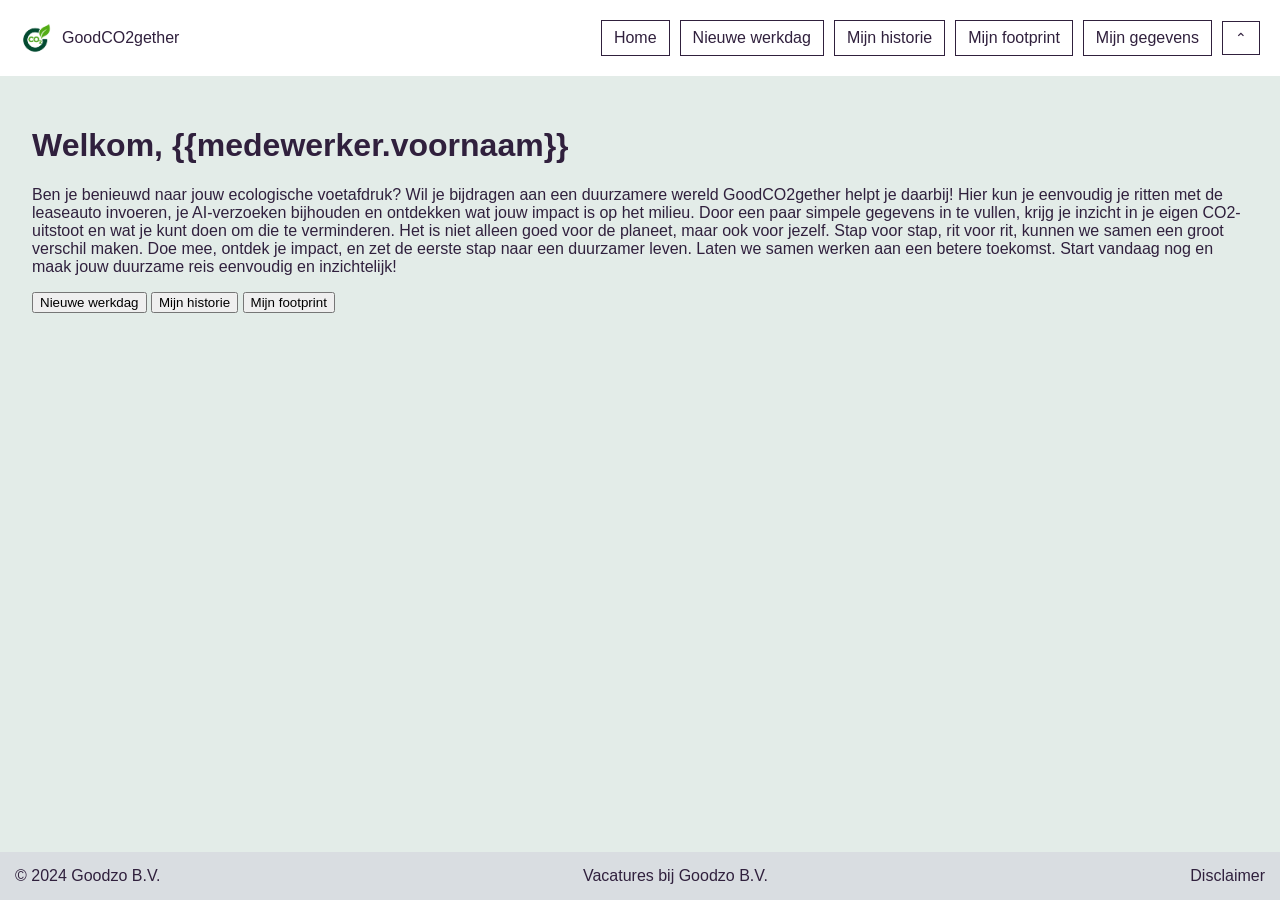
==== HTML/index.html @ 537d81dc "toggle-functie" ====
<!DOCTYPE html>
<!-- Nienke: Dit hebben we in de les niet besproken, maar specifiek voor deze webapp moet het lang-attribuut 'nl' zijn en niet 'en', voor de werkzaamheid van de webapp zelf maakt dat niet uit, maar het is wel relevant voor de resultaten van zoekmachines bijvoorbeeld. Zie ook https://www.w3schools.com/tags/ref_language_codes.asp -->
<html lang="nl">

<head>
    <meta charset="UTF-8" />
    <meta name="viewport" content="width=device-width, initial-scale=1.0" />
    <title>GoodCO2gether</title>
    <link rel="icon" type="image/png" href="../images/FaviconGCO2.png">

    <link rel="stylesheet" href="../CSS/index.css">
    <script src="../JS/script.js" defer></script>
    <script src="../JS/index.js" defer></script>
</head>

<body>
    <header>
    <div class="header-logo-container">
        <img src="../images/FaviconGCO2.png" alt="GoodCO2gether logo" class="header-logo">
        <span>GoodCO2gether</span>
    </div>

    <nav id="main-navigation">
        <a href="#" id="home-button">Home</a>
        <a href="#" id="werkdag-button">Nieuwe werkdag</a>
        <a href="#" id="historie-button">Mijn historie</a>
        <a href="#" id="footprint-button">Mijn footprint</a>
        <a href="#" id="gegevens-button">Mijn gegevens</a>
    </nav>

    <button
        id="header-toggle"
        class="header-toggle"
        type="button"
        aria-label="Header inklappen"
        aria-expanded="true"
        aria-controls="main-navigation">
        ⌃
    </button>
</header>

    <main>
        <h1>Welkom, {{medewerker.voornaam}}</h1>
        <p>Ben je benieuwd naar jouw ecologische voetafdruk? Wil je bijdragen aan een duurzamere wereld GoodCO2gether helpt je daarbij!
            Hier kun je eenvoudig je ritten met de leaseauto invoeren, je AI-verzoeken bijhouden en ontdekken wat jouw impact is op het milieu. 
            Door een paar simpele gegevens in te vullen, krijg je inzicht in je eigen CO2-uitstoot en wat je kunt doen om die te verminderen. 
            Het is niet alleen goed voor de planeet, maar ook voor jezelf. Stap voor stap, rit voor rit, kunnen we samen een groot verschil maken. 
            Doe mee, ontdek je impact, en zet de eerste stap naar een duurzamer leven. Laten we samen werken aan een betere toekomst. 
            Start vandaag nog en maak jouw duurzame reis eenvoudig en inzichtelijk!
        </p>

        <!-- Nienke: uitlijning onderstaand divje, in principe zou deze op hetzelfde niveau moeten staan als bovenstaande <p> -->
        <div>
            <button id="werkdag-main-button">Nieuwe werkdag</button>
            <button id="historie-main-button">Mijn historie</button>
            <button id="footprint-main-button">Mijn footprint</button>
        </div>
    </main>

    <footer>
        <article>
            <span>© 2024 Goodzo B.V.</span>
            <span>Vacatures bij Goodzo B.V.</span>
            <span>Disclaimer</span>
        </article>
    </footer>
</body>

</html>
---- CSS/index.css ----
body {
    margin: 0;
    min-height: 100vh;
    display: flex;
    flex-direction: column;

    font-family: Arial, Helvetica, sans-serif;
    background-color: #E3ECE8;
    color: #30203d;
}

header {
    background-color: white;
    padding: 20px;
    display: flex;
    align-items: center;

    position: sticky;
    top: 0;
    z-index: 1000;

    transition: 0.5s ease;
}

nav {
    display: flex;
    gap: 10px;

    /* Zorgt ervoor dat de navigatie rechts komt te staan */
    margin-left: auto;

    /* Nodig voor het inklappen */
    max-height: 100px;
    opacity: 1;
    overflow: hidden;

    transition: max-height 0.5s ease, opacity 0.3s ease;
}

nav a {
    color: #30203d;
    text-decoration: none;
    padding: 8px 12px;
    border: 1px solid #30203d;
    background-color: white;
    transition: 0.5s;
}

nav a:hover {
    background-color: #245B66;
    color: white;
}


/* Knop voor het inklappen */
.header-toggle {
    color: #30203d;
    background-color: white;
    border: 1px solid #30203d;

    padding: 8px 12px;
    margin-left: 10px;

    cursor: pointer;
    font-size: 14px;

    transition: 0.5s;
}

.header-toggle:hover {
    background-color: #245B66;
    color: white;
}


/* Ingeklapte header */
header.collapsed {
    padding-top: 10px;
    padding-bottom: 10px;
}

header.collapsed nav {
    max-height: 0;
    opacity: 0;
}


main {
    width: 95%;
    margin: 30px auto;
    flex: 1;
}

form {
    display: grid;
    gap: 10px;
    max-width: 500px;

    background-color: white;
    padding: 20px;
}

.persoonlijke-gegevens-blok {
    background-color: white;
    padding: 20px;
    max-width: 500px;
    margin-bottom: 20px;
}

.leaseauto-blok {
    background-color: white;
    padding: 20px;
    max-width: 500px;
    margin-bottom: 20px;
}

.klantlocaties-blok {
    background-color: white;
    padding: 20px;
    max-width: 500px;
}

form p {
    display: grid;
    gap: 5px;
}

input,
form button {
    padding: 10px;
}

footer {
    background-color: #d9dde1;
    padding: 15px;
    margin-top: 30px;
}

article {
    display: flex;
    justify-content: space-between;
}


/* Mobiele weergave */
@media only screen and (max-width: 768px) {

    header {
        padding: 15px;
        flex-wrap: wrap;
        gap: 15px;
    }

    /* Logo blijft links staan */
    .header-logo-container {
        flex: 1;
    }

    nav {
        order: 3;
        width: 100%;

        margin-left: 0;

        flex-direction: column;

        /* Ruimte voor de uitgeklapte navigatie */
        max-height: 500px;
    }

    .header-toggle {
        margin-left: 10px;
    }

    main {
        width: 90%;
        margin: 20px auto;
    }

    footer {
        padding: 10px;
        margin-top: 20px;
    }

    article {
        flex-direction: column;
        gap: 10px;
    }
}


.header-logo-container {
    display: flex;
    align-items: center;
    gap: 10px;
}

.header-logo {
    width: 32px;
    height: 32px;
    object-fit: contain;
}
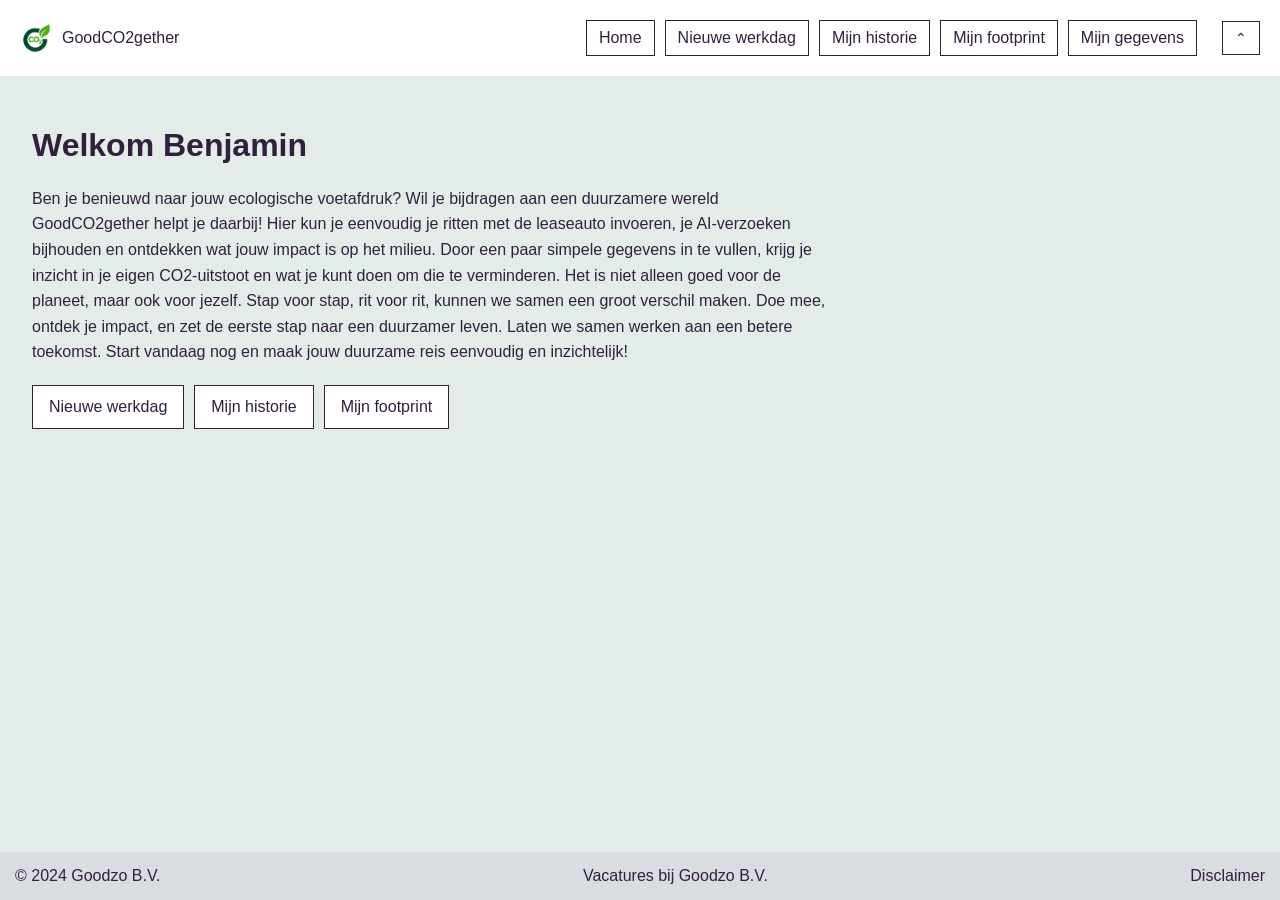
==== commit 91bf297d: "commit dan sukkel 2.0" ====
--- a/HTML/index.html
+++ b/HTML/index.html
@@ -1,5 +1,5 @@
 <!DOCTYPE html>
-<!-- Nienke: Dit hebben we in de les niet besproken, maar specifiek voor deze webapp moet het lang-attribuut 'nl' zijn en niet 'en', voor de werkzaamheid van de webapp zelf maakt dat niet uit, maar het is wel relevant voor de resultaten van zoekmachines bijvoorbeeld. Zie ook https://www.w3schools.com/tags/ref_language_codes.asp -->
+
 <html lang="nl">
 
 <head>
@@ -8,6 +8,7 @@
     <title>GoodCO2gether</title>
     <link rel="icon" type="image/png" href="../images/FaviconGCO2.png">
 
+    <link rel="stylesheet" href="../CSS/style.css">
     <link rel="stylesheet" href="../CSS/index.css">
     <script src="../JS/script.js" defer></script>
     <script src="../JS/index.js" defer></script>
@@ -15,41 +16,34 @@
 
 <body>
     <header>
-    <div class="header-logo-container">
-        <img src="../images/FaviconGCO2.png" alt="GoodCO2gether logo" class="header-logo">
-        <span>GoodCO2gether</span>
-    </div>
+        <div class="header-logo-container">
+            <img src="../images/FaviconGCO2.png" alt="GoodCO2gether logo" class="header-logo">
+            <span>GoodCO2gether</span>
+        </div>
 
-    <nav id="main-navigation">
-        <a href="#" id="home-button">Home</a>
-        <a href="#" id="werkdag-button">Nieuwe werkdag</a>
-        <a href="#" id="historie-button">Mijn historie</a>
-        <a href="#" id="footprint-button">Mijn footprint</a>
-        <a href="#" id="gegevens-button">Mijn gegevens</a>
-    </nav>
+        <nav id="main-navigation">
+            <a href="#" id="home-button">Home</a>
+            <a href="#" id="werkdag-button">Nieuwe werkdag</a>
+            <a href="#" id="historie-button">Mijn historie</a>
+            <a href="#" id="footprint-button">Mijn footprint</a>
+            <a href="#" id="gegevens-button">Mijn gegevens</a>
+        </nav>
 
-    <button
-        id="header-toggle"
-        class="header-toggle"
-        type="button"
-        aria-label="Header inklappen"
-        aria-expanded="true"
-        aria-controls="main-navigation">
-        ⌃
-    </button>
-</header>
+        <button
+            id="header-toggle"
+            class="header-toggle"
+            type="button"
+            aria-label="Header inklappen"
+            aria-expanded="true"
+            aria-controls="main-navigation">
+            ⌃
+        </button>
+    </header>
 
     <main>
-        <h1>Welkom, {{medewerker.voornaam}}</h1>
-        <p>Ben je benieuwd naar jouw ecologische voetafdruk? Wil je bijdragen aan een duurzamere wereld GoodCO2gether helpt je daarbij!
-            Hier kun je eenvoudig je ritten met de leaseauto invoeren, je AI-verzoeken bijhouden en ontdekken wat jouw impact is op het milieu. 
-            Door een paar simpele gegevens in te vullen, krijg je inzicht in je eigen CO2-uitstoot en wat je kunt doen om die te verminderen. 
-            Het is niet alleen goed voor de planeet, maar ook voor jezelf. Stap voor stap, rit voor rit, kunnen we samen een groot verschil maken. 
-            Doe mee, ontdek je impact, en zet de eerste stap naar een duurzamer leven. Laten we samen werken aan een betere toekomst. 
-            Start vandaag nog en maak jouw duurzame reis eenvoudig en inzichtelijk!
+        <h1>Welkom Benjamin</h1>
+        <p> Ben je benieuwd naar jouw ecologische voetafdruk? Wil je bijdragen aan een duurzamere wereld GoodCO2gether helpt je daarbij! Hier kun je eenvoudig je ritten met de leaseauto invoeren, je AI-verzoeken bijhouden en ontdekken wat jouw impact is op het milieu. Door een paar simpele gegevens in te vullen, krijg je inzicht in je eigen CO2-uitstoot en wat je kunt doen om die te verminderen. Het is niet alleen goed voor de planeet, maar ook voor jezelf. Stap voor stap, rit voor rit, kunnen we samen een groot verschil maken. Doe mee, ontdek je impact, en zet de eerste stap naar een duurzamer leven. Laten we samen werken aan een betere toekomst. Start vandaag nog en maak jouw duurzame reis eenvoudig en inzichtelijk!
         </p>
-
-        <!-- Nienke: uitlijning onderstaand divje, in principe zou deze op hetzelfde niveau moeten staan als bovenstaande <p> -->
         <div>
             <button id="werkdag-main-button">Nieuwe werkdag</button>
             <button id="historie-main-button">Mijn historie</button>
@@ -66,4 +60,4 @@
     </footer>
 </body>
 
-</html>+</html>
--- a/CSS/style.css
+++ b/CSS/style.css
@@ -0,0 +1,186 @@
+.header-toggle {
+    color: #30203d;
+    background-color: white;
+    border: 1px solid #30203d;
+
+    padding: 8px 12px;
+    margin-left: 10px;
+
+    cursor: pointer;
+    font-size: 14px;
+
+    transition: 0.5s;
+}
+
+.header-toggle:hover {
+    background-color: #245B66;
+    color: white;
+}
+
+
+
+header.collapsed {
+    padding-top: 10px;
+    padding-bottom: 10px;
+}
+
+header.collapsed nav {
+    max-height: 0;
+    opacity: 0;
+}
+*
+{
+    box-sizing: border-box;
+}
+
+body {
+    margin: 0;
+    min-height: 100vh;
+    display: flex;
+    flex-direction: column;
+    font-family: Arial, Helvetica, sans-serif;
+    background-color: #E3ECE8;
+    color: #30203d;
+}
+
+header {
+    background-color: white;
+    padding: 15px;
+    display: flex;
+    flex-wrap: wrap;
+    align-items: center;
+    gap: 15px;
+    position: sticky;
+    top: 0;
+    z-index: 1000;
+    transition: 0.5s ease;
+}
+
+.header-logo-container {
+    display: flex;
+    align-items: center;
+    flex: 1;
+    gap: 10px;
+}
+
+.header-logo {
+    width: 32px;
+    height: 32px;
+    object-fit: contain;
+}
+
+nav {
+    display: flex;
+    flex-direction: column;
+    gap: 10px;
+    order: 3;
+    width: 100%;
+    margin-left: 0;
+    max-height: 500px;
+    opacity: 1;
+    overflow: hidden;
+    transition: max-height 0.5s ease, opacity 0.3s ease;
+}
+
+nav a {
+    color: #30203d;
+    text-decoration: none;
+    padding: 8px 12px;
+    border: 1px solid #30203d;
+    background-color: white;
+    transition: 0.5s;
+}
+
+nav a:hover {
+    background-color: #245B66;
+    color: white;
+}
+
+main {
+    width: 90%;
+    margin: 20px auto;
+    flex: 1;
+}
+
+h1 {
+    font-size: 1.5rem;
+}
+
+form {
+    display: grid;
+    grid-template-columns: 100%;
+    gap: 10px;
+    width: 100%;
+    max-width: 540px;
+    background-color: white;
+    padding: 20px;
+}
+
+.form-groep {
+    display: grid;
+    grid-template-columns: 100%;
+    gap: 5px;
+    margin: 1em 0;
+}
+
+input,
+select,
+textarea,
+form button {
+    width: 100%;
+    min-width: 0;
+    max-width: 100%;
+    padding: 10px;
+    font-family: Arial, Helvetica, sans-serif;
+    font-size: 1rem;
+}
+
+footer {
+    background-color: #d9dde1;
+    padding: 10px;
+    margin-top: 20px;
+}
+
+footer article {
+    display: flex;
+    flex-direction: column;
+    gap: 10px;
+}
+
+@media only screen and (min-width: 1025px) {
+    header {
+        padding: 20px;
+    }
+
+    .header-logo-container {
+        flex: 0 1 auto;
+    }
+
+    nav {
+        flex-direction: row;
+        flex-wrap: wrap;
+        order: 0;
+        width: auto;
+        margin-left: auto;
+    }
+
+    main {
+        width: 95%;
+        margin: 30px auto;
+    }
+
+    h1 {
+        font-size: 2rem;
+    }
+
+    footer {
+        padding: 15px;
+        margin-top: 30px;
+    }
+
+    footer article {
+        flex-direction: row;
+        flex-wrap: wrap;
+        justify-content: space-between;
+    }
+}
--- a/CSS/index.css
+++ b/CSS/index.css
@@ -1,202 +1,35 @@
-body {
-    margin: 0;
-    min-height: 100vh;
+main p {
+    max-width: 800px;
+    line-height: 1.6;
+}
+
+main div {
     display: flex;
     flex-direction: column;
-
-    font-family: Arial, Helvetica, sans-serif;
-    background-color: #E3ECE8;
-    color: #30203d;
+    gap: 10px;
+    max-width: 800px;
+    margin-top: 20px;
 }
 
-header {
+main button {
+    color: #30203d;
     background-color: white;
-    padding: 20px;
-    display: flex;
-    align-items: center;
-
-    position: sticky;
-    top: 0;
-    z-index: 1000;
-
-    transition: 0.5s ease;
-}
-
-nav {
-    display: flex;
-    gap: 10px;
-
-    /* Zorgt ervoor dat de navigatie rechts komt te staan */
-    margin-left: auto;
-
-    /* Nodig voor het inklappen */
-    max-height: 100px;
-    opacity: 1;
-    overflow: hidden;
-
-    transition: max-height 0.5s ease, opacity 0.3s ease;
-}
-
-nav a {
-    color: #30203d;
-    text-decoration: none;
-    padding: 8px 12px;
     border: 1px solid #30203d;
-    background-color: white;
+    padding: 12px 16px;
+    font-family: Arial, Helvetica, sans-serif;
+    font-size: 1rem;
+    cursor: pointer;
     transition: 0.5s;
 }
 
-nav a:hover {
+main button:hover {
     background-color: #245B66;
     color: white;
 }
 
-
-/* Knop voor het inklappen */
-.header-toggle {
-    color: #30203d;
-    background-color: white;
-    border: 1px solid #30203d;
-
-    padding: 8px 12px;
-    margin-left: 10px;
-
-    cursor: pointer;
-    font-size: 14px;
-
-    transition: 0.5s;
-}
-
-.header-toggle:hover {
-    background-color: #245B66;
-    color: white;
-}
-
-
-/* Ingeklapte header */
-header.collapsed {
-    padding-top: 10px;
-    padding-bottom: 10px;
-}
-
-header.collapsed nav {
-    max-height: 0;
-    opacity: 0;
-}
-
-
-main {
-    width: 95%;
-    margin: 30px auto;
-    flex: 1;
-}
-
-form {
-    display: grid;
-    gap: 10px;
-    max-width: 500px;
-
-    background-color: white;
-    padding: 20px;
-}
-
-.persoonlijke-gegevens-blok {
-    background-color: white;
-    padding: 20px;
-    max-width: 500px;
-    margin-bottom: 20px;
-}
-
-.leaseauto-blok {
-    background-color: white;
-    padding: 20px;
-    max-width: 500px;
-    margin-bottom: 20px;
-}
-
-.klantlocaties-blok {
-    background-color: white;
-    padding: 20px;
-    max-width: 500px;
-}
-
-form p {
-    display: grid;
-    gap: 5px;
-}
-
-input,
-form button {
-    padding: 10px;
-}
-
-footer {
-    background-color: #d9dde1;
-    padding: 15px;
-    margin-top: 30px;
-}
-
-article {
-    display: flex;
-    justify-content: space-between;
-}
-
-
-/* Mobiele weergave */
-@media only screen and (max-width: 768px) {
-
-    header {
-        padding: 15px;
+@media only screen and (min-width: 1025px) {
+    main div {
+        flex-direction: row;
         flex-wrap: wrap;
-        gap: 15px;
-    }
-
-    /* Logo blijft links staan */
-    .header-logo-container {
-        flex: 1;
-    }
-
-    nav {
-        order: 3;
-        width: 100%;
-
-        margin-left: 0;
-
-        flex-direction: column;
-
-        /* Ruimte voor de uitgeklapte navigatie */
-        max-height: 500px;
-    }
-
-    .header-toggle {
-        margin-left: 10px;
-    }
-
-    main {
-        width: 90%;
-        margin: 20px auto;
-    }
-
-    footer {
-        padding: 10px;
-        margin-top: 20px;
-    }
-
-    article {
-        flex-direction: column;
-        gap: 10px;
     }
 }
-
-
-.header-logo-container {
-    display: flex;
-    align-items: center;
-    gap: 10px;
-}
-
-.header-logo {
-    width: 32px;
-    height: 32px;
-    object-fit: contain;
-}
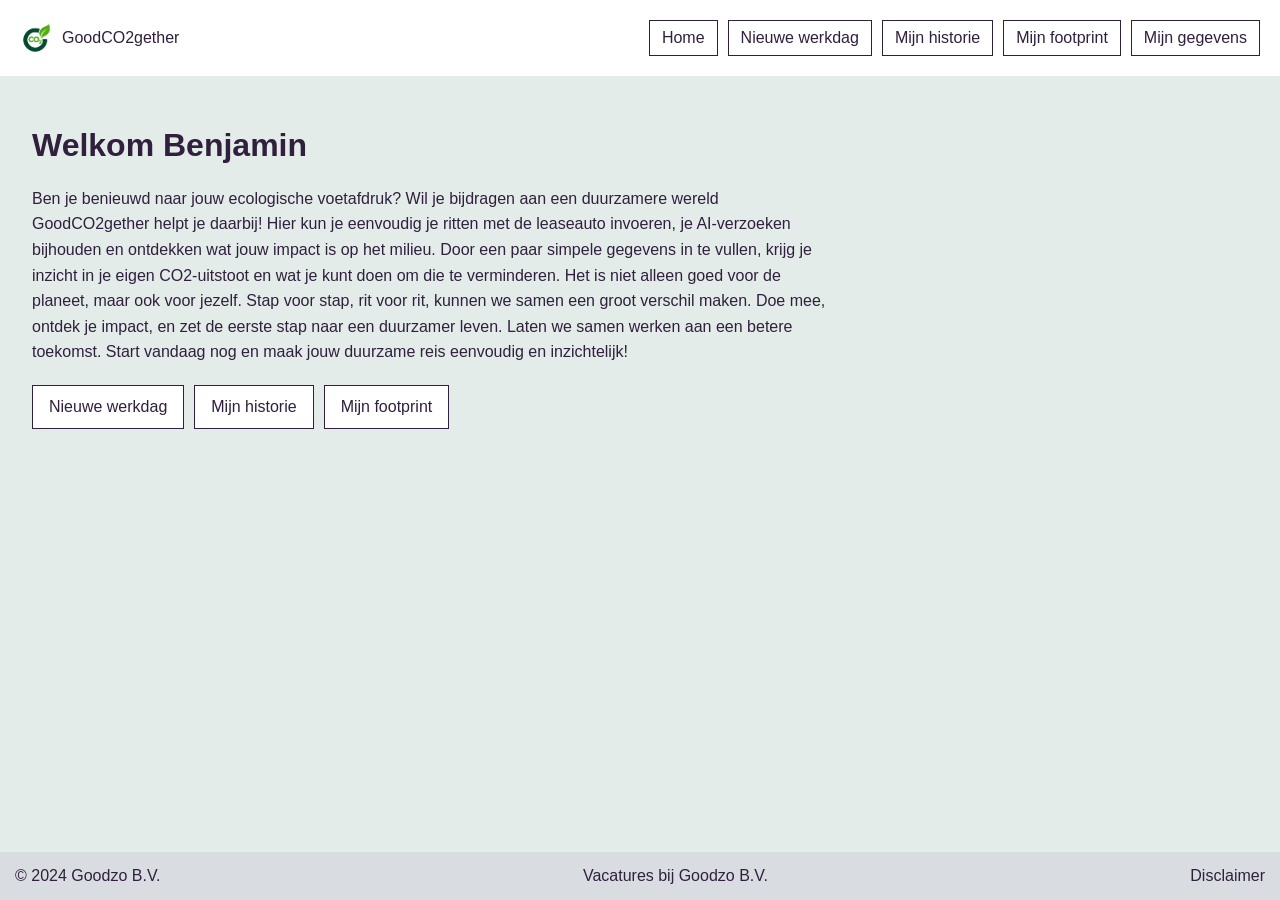
==== commit 865c722a: "toggle menu" ====
--- a/HTML/index.html
+++ b/HTML/index.html
@@ -1,10 +1,9 @@
 <!DOCTYPE html>
-
 <html lang="nl">
 
 <head>
-    <meta charset="UTF-8" />
-    <meta name="viewport" content="width=device-width, initial-scale=1.0" />
+    <meta charset="UTF-8">
+    <meta name="viewport" content="width=device-width, initial-scale=1.0">
     <title>GoodCO2gether</title>
     <link rel="icon" type="image/png" href="../images/FaviconGCO2.png">
 
@@ -15,7 +14,7 @@
 </head>
 
 <body>
-    <header>
+    <header id="site-header">
         <div class="header-logo-container">
             <img src="../images/FaviconGCO2.png" alt="GoodCO2gether logo" class="header-logo">
             <span>GoodCO2gether</span>
@@ -33,16 +32,17 @@
             id="header-toggle"
             class="header-toggle"
             type="button"
-            aria-label="Header inklappen"
             aria-expanded="true"
             aria-controls="main-navigation">
-            ⌃
+            Menu
+            <span class="header-toggle-icoon" aria-hidden="true">▾</span>
         </button>
     </header>
 
     <main>
         <h1>Welkom Benjamin</h1>
-        <p> Ben je benieuwd naar jouw ecologische voetafdruk? Wil je bijdragen aan een duurzamere wereld GoodCO2gether helpt je daarbij! Hier kun je eenvoudig je ritten met de leaseauto invoeren, je AI-verzoeken bijhouden en ontdekken wat jouw impact is op het milieu. Door een paar simpele gegevens in te vullen, krijg je inzicht in je eigen CO2-uitstoot en wat je kunt doen om die te verminderen. Het is niet alleen goed voor de planeet, maar ook voor jezelf. Stap voor stap, rit voor rit, kunnen we samen een groot verschil maken. Doe mee, ontdek je impact, en zet de eerste stap naar een duurzamer leven. Laten we samen werken aan een betere toekomst. Start vandaag nog en maak jouw duurzame reis eenvoudig en inzichtelijk!
+        <p>
+            Ben je benieuwd naar jouw ecologische voetafdruk? Wil je bijdragen aan een duurzamere wereld GoodCO2gether helpt je daarbij! Hier kun je eenvoudig je ritten met de leaseauto invoeren, je AI-verzoeken bijhouden en ontdekken wat jouw impact is op het milieu. Door een paar simpele gegevens in te vullen, krijg je inzicht in je eigen CO2-uitstoot en wat je kunt doen om die te verminderen. Het is niet alleen goed voor de planeet, maar ook voor jezelf. Stap voor stap, rit voor rit, kunnen we samen een groot verschil maken. Doe mee, ontdek je impact, en zet de eerste stap naar een duurzamer leven. Laten we samen werken aan een betere toekomst. Start vandaag nog en maak jouw duurzame reis eenvoudig en inzichtelijk!
         </p>
         <div>
             <button id="werkdag-main-button">Nieuwe werkdag</button>
@@ -60,4 +60,4 @@
     </footer>
 </body>
 
-</html>
+</html>
--- a/CSS/style.css
+++ b/CSS/style.css
@@ -1,35 +1,4 @@
-.header-toggle {
-    color: #30203d;
-    background-color: white;
-    border: 1px solid #30203d;
-
-    padding: 8px 12px;
-    margin-left: 10px;
-
-    cursor: pointer;
-    font-size: 14px;
-
-    transition: 0.5s;
-}
-
-.header-toggle:hover {
-    background-color: #245B66;
-    color: white;
-}
-
-
-
-header.collapsed {
-    padding-top: 10px;
-    padding-bottom: 10px;
-}
-
-header.collapsed nav {
-    max-height: 0;
-    opacity: 0;
-}
-*
-{
+* {
     box-sizing: border-box;
 }
 
@@ -43,6 +12,7 @@
     color: #30203d;
 }
 
+/* Header */
 header {
     background-color: white;
     padding: 15px;
@@ -56,6 +26,11 @@
     transition: 0.5s ease;
 }
 
+header.collapsed {
+    padding-top: 10px;
+    padding-bottom: 10px;
+}
+
 .header-logo-container {
     display: flex;
     align-items: center;
@@ -69,6 +44,36 @@
     object-fit: contain;
 }
 
+.header-toggle {
+    display: inline-flex;
+    align-items: center;
+    gap: 6px;
+    color: #30203d;
+    background-color: white;
+    border: 1px solid #30203d;
+    padding: 8px 12px;
+    margin-left: 10px;
+    cursor: pointer;
+    font-family: Arial, Helvetica, sans-serif;
+    font-size: 14px;
+    transition: 0.5s;
+}
+
+.header-toggle:hover {
+    background-color: #245B66;
+    color: white;
+}
+
+.header-toggle-icoon {
+    display: inline-block;
+    transition: transform 0.3s ease;
+}
+
+.header-toggle[aria-expanded="true"] .header-toggle-icoon {
+    transform: rotate(180deg);
+}
+
+/* Navigatie */
 nav {
     display: flex;
     flex-direction: column;
@@ -82,6 +87,11 @@
     transition: max-height 0.5s ease, opacity 0.3s ease;
 }
 
+header.collapsed nav {
+    max-height: 0;
+    opacity: 0;
+}
+
 nav a {
     color: #30203d;
     text-decoration: none;
@@ -96,6 +106,7 @@
     color: white;
 }
 
+/* Inhoud */
 main {
     width: 90%;
     margin: 20px auto;
@@ -106,6 +117,7 @@
     font-size: 1.5rem;
 }
 
+/* Formulieren */
 form {
     display: grid;
     grid-template-columns: 100%;
@@ -135,6 +147,7 @@
     font-size: 1rem;
 }
 
+/* Footer */
 footer {
     background-color: #d9dde1;
     padding: 10px;
@@ -147,8 +160,10 @@
     gap: 10px;
 }
 
+/* Desktop */
 @media only screen and (min-width: 1025px) {
-    header {
+    header,
+    header.collapsed {
         padding: 20px;
     }
 
@@ -156,12 +171,19 @@
         flex: 0 1 auto;
     }
 
-    nav {
+    .header-toggle {
+        display: none;
+    }
+
+    nav,
+    header.collapsed nav {
         flex-direction: row;
         flex-wrap: wrap;
         order: 0;
         width: auto;
         margin-left: auto;
+        max-height: 500px;
+        opacity: 1;
     }
 
     main {
@@ -183,4 +205,4 @@
         flex-wrap: wrap;
         justify-content: space-between;
     }
-}
+}
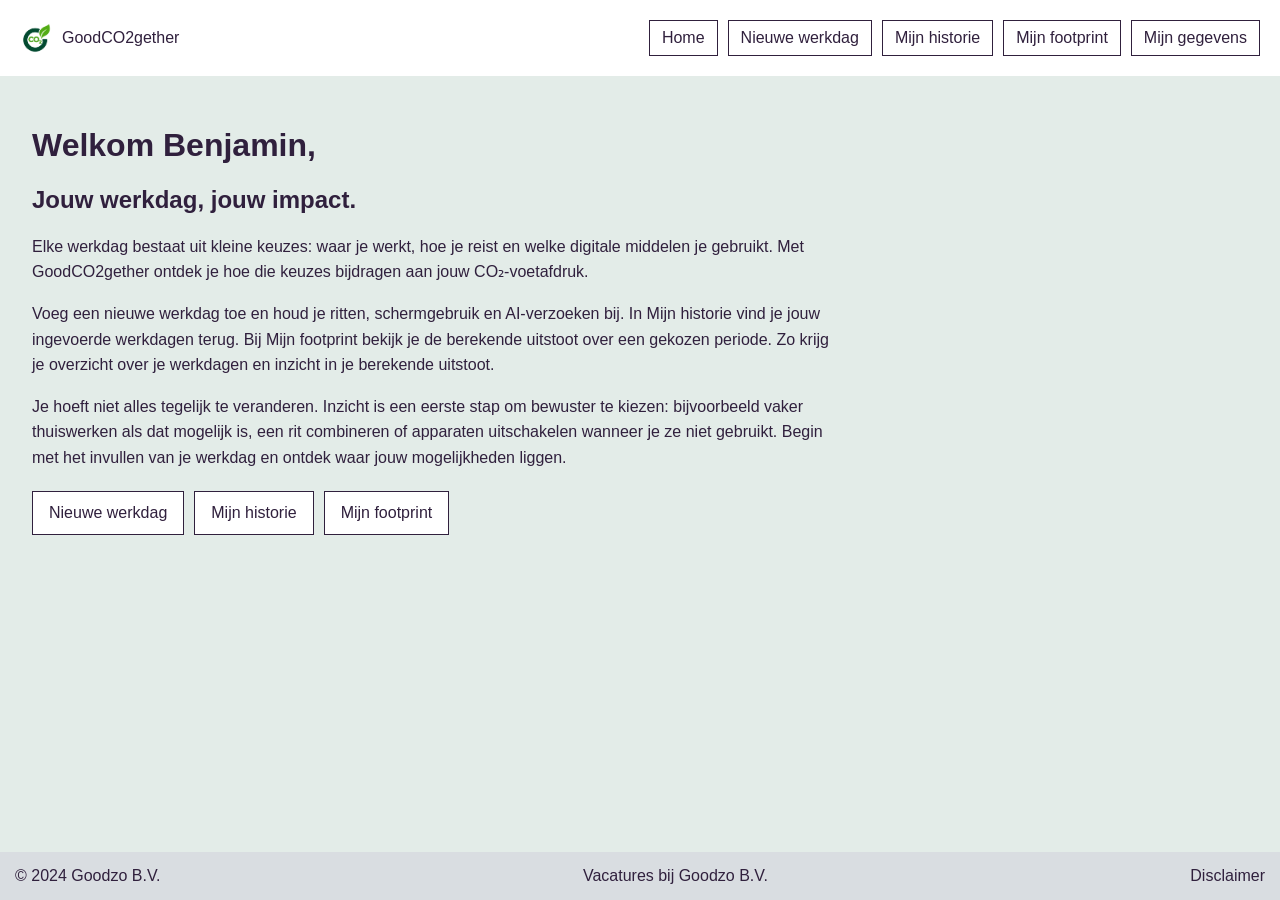
==== commit 6947a812: "Gegevens en index pagina's aangepast." ====
--- a/HTML/index.html
+++ b/HTML/index.html
@@ -1,9 +1,10 @@
 <!DOCTYPE html>
+
 <html lang="nl">
 
 <head>
-    <meta charset="UTF-8">
-    <meta name="viewport" content="width=device-width, initial-scale=1.0">
+    <meta charset="UTF-8" />
+    <meta name="viewport" content="width=device-width, initial-scale=1.0" />
     <title>GoodCO2gether</title>
     <link rel="icon" type="image/png" href="../images/FaviconGCO2.png">
 
@@ -14,7 +15,7 @@
 </head>
 
 <body>
-    <header id="site-header">
+    <header>
         <div class="header-logo-container">
             <img src="../images/FaviconGCO2.png" alt="GoodCO2gether logo" class="header-logo">
             <span>GoodCO2gether</span>
@@ -32,18 +33,39 @@
             id="header-toggle"
             class="header-toggle"
             type="button"
+            aria-label="Header inklappen"
             aria-expanded="true"
             aria-controls="main-navigation">
-            Menu
-            <span class="header-toggle-icoon" aria-hidden="true">▾</span>
+            ⌃
         </button>
     </header>
 
-    <main>
-        <h1>Welkom Benjamin</h1>
+   <main>
+        <h1>Welkom Benjamin,</h1>
+        <h2>Jouw werkdag, jouw impact.</h2>
+
         <p>
-            Ben je benieuwd naar jouw ecologische voetafdruk? Wil je bijdragen aan een duurzamere wereld GoodCO2gether helpt je daarbij! Hier kun je eenvoudig je ritten met de leaseauto invoeren, je AI-verzoeken bijhouden en ontdekken wat jouw impact is op het milieu. Door een paar simpele gegevens in te vullen, krijg je inzicht in je eigen CO2-uitstoot en wat je kunt doen om die te verminderen. Het is niet alleen goed voor de planeet, maar ook voor jezelf. Stap voor stap, rit voor rit, kunnen we samen een groot verschil maken. Doe mee, ontdek je impact, en zet de eerste stap naar een duurzamer leven. Laten we samen werken aan een betere toekomst. Start vandaag nog en maak jouw duurzame reis eenvoudig en inzichtelijk!
+            Elke werkdag bestaat uit kleine keuzes: waar je werkt, hoe je reist
+            en welke digitale middelen je gebruikt. Met GoodCO2gether ontdek je
+            hoe die keuzes bijdragen aan jouw CO₂-voetafdruk.
         </p>
+
+        <p>
+            Voeg een nieuwe werkdag toe en houd je ritten, schermgebruik en
+            AI-verzoeken bij. In Mijn historie vind je jouw ingevoerde werkdagen
+            terug. Bij Mijn footprint bekijk je de berekende uitstoot over een
+            gekozen periode. Zo krijg je overzicht over je werkdagen en inzicht
+            in je berekende uitstoot.
+        </p>
+
+        <p>
+            Je hoeft niet alles tegelijk te veranderen. Inzicht is een eerste
+            stap om bewuster te kiezen: bijvoorbeeld vaker thuiswerken als dat
+            mogelijk is, een rit combineren of apparaten uitschakelen wanneer
+            je ze niet gebruikt. Begin met het invullen van je werkdag en
+            ontdek waar jouw mogelijkheden liggen.
+        </p>
+
         <div>
             <button id="werkdag-main-button">Nieuwe werkdag</button>
             <button id="historie-main-button">Mijn historie</button>
@@ -60,4 +82,4 @@
     </footer>
 </body>
 
-</html>+</html>
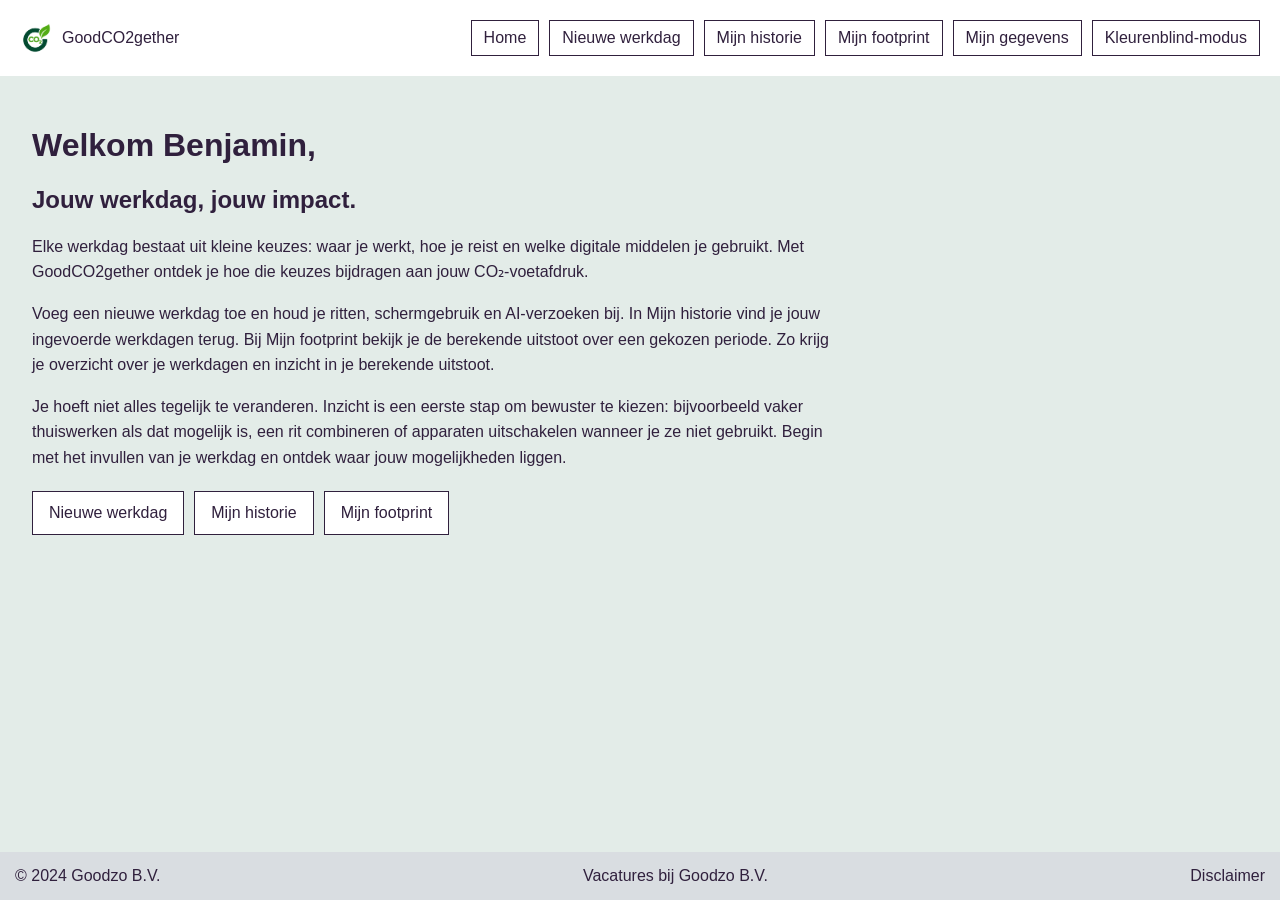
==== commit 1aee4236: "kleurenblind modus" ====
--- a/HTML/index.html
+++ b/HTML/index.html
@@ -1,55 +1,59 @@
 <!DOCTYPE html>
-
 <html lang="nl">
-
 <head>
-    <meta charset="UTF-8" />
-    <meta name="viewport" content="width=device-width, initial-scale=1.0" />
+    <meta charset="UTF-8">
+    <meta name="viewport" content="width=device-width, initial-scale=1.0">
     <title>GoodCO2gether</title>
     <link rel="icon" type="image/png" href="../images/FaviconGCO2.png">
-
     <link rel="stylesheet" href="../CSS/style.css">
     <link rel="stylesheet" href="../CSS/index.css">
+    <link rel="stylesheet" href="../CSS/kleurenblind.css">
+    <script>
+        if (localStorage.getItem("kleurenblind") === "true") {
+            document.documentElement.dataset.theme = "kleurenblind";
+        }
+    </script>
     <script src="../JS/script.js" defer></script>
     <script src="../JS/index.js" defer></script>
 </head>
-
 <body>
-    <header>
+    <header id="site-header">
         <div class="header-logo-container">
             <img src="../images/FaviconGCO2.png" alt="GoodCO2gether logo" class="header-logo">
             <span>GoodCO2gether</span>
         </div>
-
         <nav id="main-navigation">
             <a href="#" id="home-button">Home</a>
             <a href="#" id="werkdag-button">Nieuwe werkdag</a>
             <a href="#" id="historie-button">Mijn historie</a>
             <a href="#" id="footprint-button">Mijn footprint</a>
             <a href="#" id="gegevens-button">Mijn gegevens</a>
+            <button
+                id="kleurenblind-knop"
+                class="kleurenblind-knop"
+                type="button"
+                aria-pressed="false">
+                Kleurenblind-modus
+            </button>
         </nav>
-
         <button
             id="header-toggle"
             class="header-toggle"
             type="button"
-            aria-label="Header inklappen"
             aria-expanded="true"
             aria-controls="main-navigation">
-            ⌃
+            Menu
+            <span class="header-toggle-icoon" aria-hidden="true">▾</span>
         </button>
     </header>
-
-   <main>
+    <main>
         <h1>Welkom Benjamin,</h1>
         <h2>Jouw werkdag, jouw impact.</h2>
-
         <p>
             Elke werkdag bestaat uit kleine keuzes: waar je werkt, hoe je reist
             en welke digitale middelen je gebruikt. Met GoodCO2gether ontdek je
             hoe die keuzes bijdragen aan jouw CO₂-voetafdruk.
         </p>
-
         <p>
             Voeg een nieuwe werkdag toe en houd je ritten, schermgebruik en
             AI-verzoeken bij. In Mijn historie vind je jouw ingevoerde werkdagen
@@ -57,7 +61,6 @@
             gekozen periode. Zo krijg je overzicht over je werkdagen en inzicht
             in je berekende uitstoot.
         </p>
-
         <p>
             Je hoeft niet alles tegelijk te veranderen. Inzicht is een eerste
             stap om bewuster te kiezen: bijvoorbeeld vaker thuiswerken als dat
@@ -65,14 +68,12 @@
             je ze niet gebruikt. Begin met het invullen van je werkdag en
             ontdek waar jouw mogelijkheden liggen.
         </p>
-
         <div>
             <button id="werkdag-main-button">Nieuwe werkdag</button>
             <button id="historie-main-button">Mijn historie</button>
             <button id="footprint-main-button">Mijn footprint</button>
         </div>
     </main>
-
     <footer>
         <article>
             <span>© 2024 Goodzo B.V.</span>
@@ -81,5 +82,4 @@
         </article>
     </footer>
 </body>
-
 </html>
--- a/CSS/style.css
+++ b/CSS/style.css
@@ -1,20 +1,28 @@
+/* Kleuren */
+:root {
+    --kleur-tekst: #30203d;
+    --kleur-accent: #245B66;
+    --kleur-achtergrond: #E3ECE8;
+    --kleur-vlak: white;
+    --kleur-footer: #d9dde1;
+    --kleur-succes: #2E7D32;
+    --kleur-fout: red;
+}
 * {
     box-sizing: border-box;
 }
-
 body {
     margin: 0;
     min-height: 100vh;
     display: flex;
     flex-direction: column;
     font-family: Arial, Helvetica, sans-serif;
-    background-color: #E3ECE8;
-    color: #30203d;
-}
-
+    background-color: var(--kleur-achtergrond);
+    color: var(--kleur-tekst);
+}
 /* Header */
 header {
-    background-color: white;
+    background-color: var(--kleur-vlak);
     padding: 15px;
     display: flex;
     flex-wrap: wrap;
@@ -25,32 +33,28 @@
     z-index: 1000;
     transition: 0.5s ease;
 }
-
 header.collapsed {
     padding-top: 10px;
     padding-bottom: 10px;
 }
-
 .header-logo-container {
     display: flex;
     align-items: center;
     flex: 1;
     gap: 10px;
 }
-
 .header-logo {
     width: 32px;
     height: 32px;
     object-fit: contain;
 }
-
 .header-toggle {
     display: inline-flex;
     align-items: center;
     gap: 6px;
-    color: #30203d;
-    background-color: white;
-    border: 1px solid #30203d;
+    color: var(--kleur-tekst);
+    background-color: var(--kleur-vlak);
+    border: 1px solid var(--kleur-tekst);
     padding: 8px 12px;
     margin-left: 10px;
     cursor: pointer;
@@ -58,21 +62,17 @@
     font-size: 14px;
     transition: 0.5s;
 }
-
 .header-toggle:hover {
-    background-color: #245B66;
+    background-color: var(--kleur-accent);
     color: white;
 }
-
 .header-toggle-icoon {
     display: inline-block;
     transition: transform 0.3s ease;
 }
-
 .header-toggle[aria-expanded="true"] .header-toggle-icoon {
     transform: rotate(180deg);
 }
-
 /* Navigatie */
 nav {
     display: flex;
@@ -86,37 +86,42 @@
     overflow: hidden;
     transition: max-height 0.5s ease, opacity 0.3s ease;
 }
-
 header.collapsed nav {
     max-height: 0;
     opacity: 0;
 }
-
-nav a {
-    color: #30203d;
+nav a,
+.kleurenblind-knop {
+    color: var(--kleur-tekst);
     text-decoration: none;
     padding: 8px 12px;
-    border: 1px solid #30203d;
-    background-color: white;
+    border: 1px solid var(--kleur-tekst);
+    background-color: var(--kleur-vlak);
     transition: 0.5s;
 }
-
-nav a:hover {
-    background-color: #245B66;
+nav a:hover,
+.kleurenblind-knop:hover {
+    background-color: var(--kleur-accent);
     color: white;
 }
-
+/* Kleurenblind-knop */
+.kleurenblind-knop {
+    font: inherit;
+    text-align: left;
+    cursor: pointer;
+}
+.kleurenblind-knop[aria-pressed="true"]::before {
+    content: "✓ ";
+}
 /* Inhoud */
 main {
     width: 90%;
     margin: 20px auto;
     flex: 1;
 }
-
 h1 {
     font-size: 1.5rem;
 }
-
 /* Formulieren */
 form {
     display: grid;
@@ -124,17 +129,15 @@
     gap: 10px;
     width: 100%;
     max-width: 540px;
-    background-color: white;
+    background-color: var(--kleur-vlak);
     padding: 20px;
 }
-
 .form-groep {
     display: grid;
     grid-template-columns: 100%;
     gap: 5px;
     margin: 1em 0;
 }
-
 input,
 select,
 textarea,
@@ -146,35 +149,66 @@
     font-family: Arial, Helvetica, sans-serif;
     font-size: 1rem;
 }
-
+/* Toast */
+.toast {
+    position: fixed;
+    top: 12px;
+    left: 12px;
+    right: 12px;
+    z-index: 1100;
+    display: flex;
+    align-items: center;
+    gap: 10px;
+    padding: 12px 18px;
+    background-color: var(--kleur-succes);
+    color: white;
+    border-radius: 8px;
+    box-shadow: 0 4px 12px rgba(0, 0, 0, 0.2);
+    font-weight: bold;
+    opacity: 0;
+    transform: translateY(-10px);
+    transition: opacity 0.3s ease, transform 0.3s ease;
+    pointer-events: none;
+}
+.toast.toast-zichtbaar {
+    opacity: 1;
+    transform: translateY(0);
+}
+.toast-icoon {
+    display: flex;
+    align-items: center;
+    justify-content: center;
+    flex-shrink: 0;
+    width: 22px;
+    height: 22px;
+    background-color: white;
+    color: var(--kleur-succes);
+    border-radius: 50%;
+    font-size: 14px;
+}
 /* Footer */
 footer {
-    background-color: #d9dde1;
+    background-color: var(--kleur-footer);
     padding: 10px;
     margin-top: 20px;
 }
-
 footer article {
     display: flex;
     flex-direction: column;
     gap: 10px;
 }
-
 /* Desktop */
 @media only screen and (min-width: 1025px) {
     header,
     header.collapsed {
         padding: 20px;
     }
-
     .header-logo-container {
         flex: 0 1 auto;
     }
-
     .header-toggle {
         display: none;
     }
-
     nav,
     header.collapsed nav {
         flex-direction: row;
@@ -185,24 +219,25 @@
         max-height: 500px;
         opacity: 1;
     }
-
     main {
         width: 95%;
         margin: 30px auto;
     }
-
     h1 {
         font-size: 2rem;
     }
-
+    .toast {
+        top: 20px;
+        left: auto;
+        right: 20px;
+    }
     footer {
         padding: 15px;
         margin-top: 30px;
     }
-
     footer article {
         flex-direction: row;
         flex-wrap: wrap;
         justify-content: space-between;
     }
-}+}
--- a/CSS/index.css
+++ b/CSS/index.css
@@ -2,7 +2,6 @@
     max-width: 800px;
     line-height: 1.6;
 }
-
 main div {
     display: flex;
     flex-direction: column;
@@ -10,23 +9,20 @@
     max-width: 800px;
     margin-top: 20px;
 }
-
 main button {
-    color: #30203d;
-    background-color: white;
-    border: 1px solid #30203d;
+    color: var(--kleur-tekst);
+    background-color: var(--kleur-vlak);
+    border: 1px solid var(--kleur-tekst);
     padding: 12px 16px;
     font-family: Arial, Helvetica, sans-serif;
     font-size: 1rem;
     cursor: pointer;
     transition: 0.5s;
 }
-
 main button:hover {
-    background-color: #245B66;
+    background-color: var(--kleur-accent);
     color: white;
 }
-
 @media only screen and (min-width: 1025px) {
     main div {
         flex-direction: row;
--- a/CSS/kleurenblind.css
+++ b/CSS/kleurenblind.css
@@ -0,0 +1,9 @@
+/* Kleurenblind-modus (gebaseerd op het Okabe-Ito-palet) */
+[data-theme="kleurenblind"] {
+    --kleur-tekst: #1A1A1A;
+    --kleur-accent: #0072B2;
+    --kleur-achtergrond: #F2F2F2;
+    --kleur-footer: #DDDDDD;
+    --kleur-succes: #0072B2;
+    --kleur-fout: #B34700;
+}
